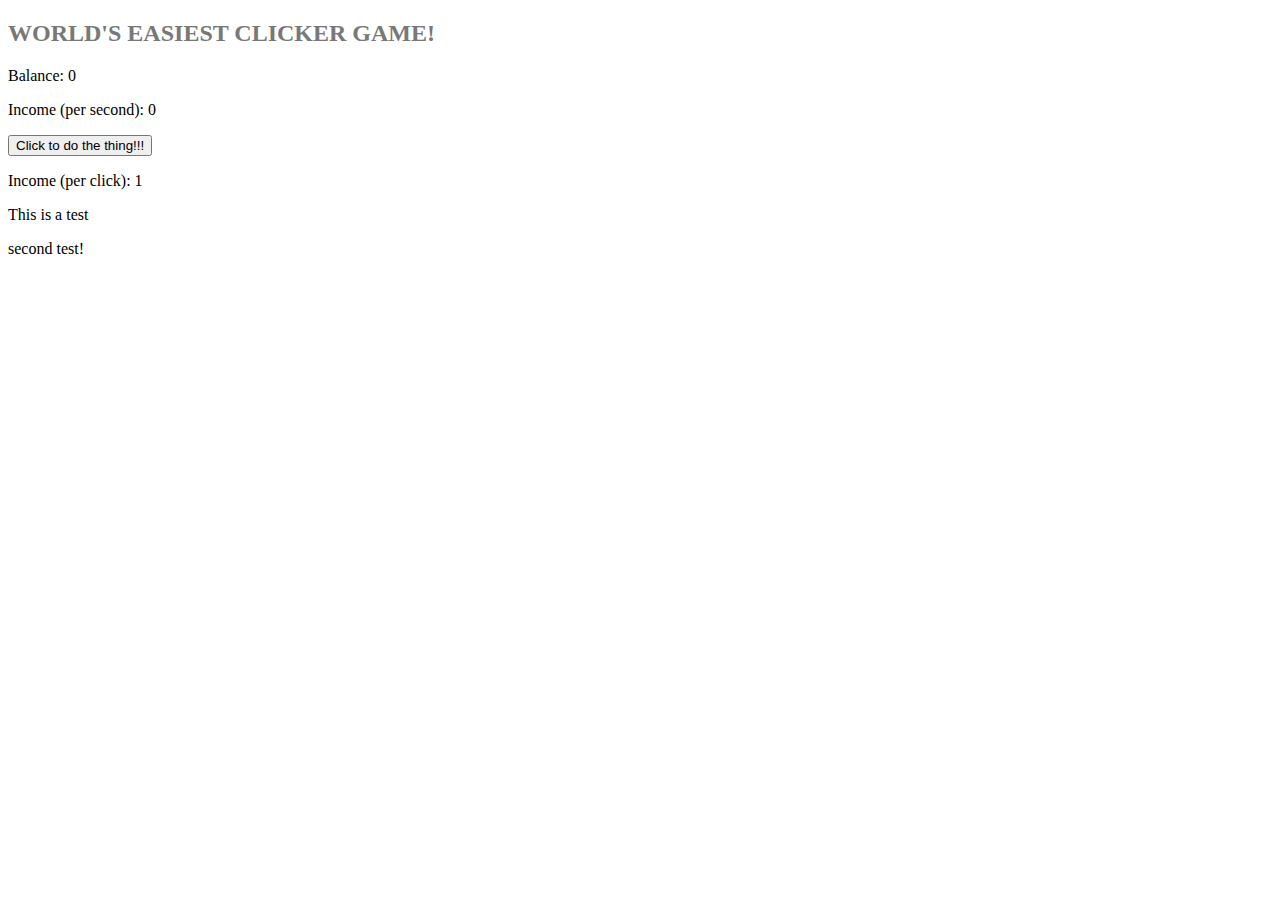
==== index.html @ cd5c2634 "added a second test" ====
<!DOCTYPE html>

<style>
    .title {
        font-size: x-large;
        font: bolder;
    }
</style>

<script src="cookiewrapper.js"></script>
<script src="TextRainbow.js"></script>
<script src="Utility.js"></script> 

<script>
    // cookie wrapper

    // Update balance visually
    function UpdateBalance()
    {
        document.getElementById("balance").innerHTML = "Balance: "+Balance;
    }

    // Notification for the user
    function Notif(text)
    {
        // todo
    }

    // Balance management
    var Balance = 0;
    var Increment = 1;
    var IncrementButton = 1;
    var IncrementTime = 1000;
    var LastCheckTime = performance.now();
    var LastCheckBalance = 0;
    var LastCheckIncome = 0

    function UpdateIncome()
    {
        let Difference = (performance.now() - LastCheckTime)/1000;
        let ResultIncome = (Balance-LastCheckBalance)/Difference;
        document.getElementById("income").innerHTML = "Income (per second): "+Math.floor(ResultIncome*100)/100;
        LastCheckTime = performance.now();
        LastCheckBalance = Balance;
        LastCheckIncome = ResultIncome;
    }

    function TimeIncrement()
    {
        Balance += Increment;
        setTimeout(TimeIncrement, IncrementTime);
        UpdateBalance();
    }

    function ButtonIncrement()
    {
        Balance += IncrementButton;
        UpdateBalance();
    }
    setTimeout(TimeIncrement, IncrementTime);
    setInterval(UpdateIncome, 1000);
</script>

<title>EASIEST CLICKER GAME !!</title>

<h2 id="title" class="title">WORLD'S EASIEST CLICKER GAME!</h2>

<p id="balance" class="balance">Balance: 0</p>
<p id="income" class="income">Income (per second): 0</p>
<div class="b">
    <button onclick="ButtonIncrement()">Click to do the thing!!!</button>
    <p id="click" class="click">Income (per click): 1</p>
</div>
<!-- <div>
    <button>

    </button>
</div> -->
<body onbeforeunload="return myFunction()">
<p>This is a test</p>
<p>second test!</p>
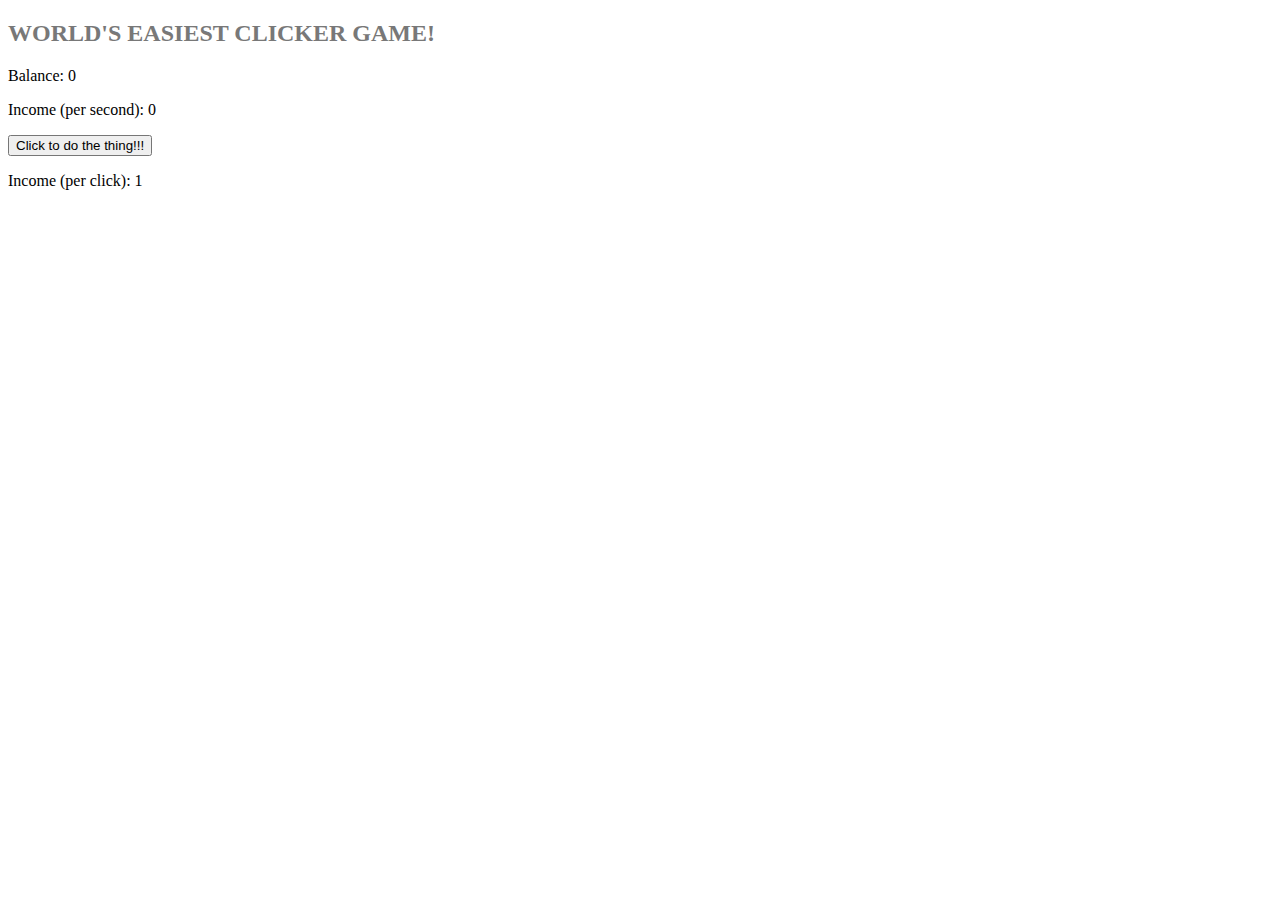
==== commit 92ca8680: "fucking cookies" ====
--- a/index.html
+++ b/index.html
@@ -6,60 +6,74 @@
         font: bolder;
     }
 </style>
+<script src="CookieWrapper.js"></script>
+<script src="TextRainbow.js"></script>
+<script src="Utility.js"></script>
+<body>
+    <script>
+        // cookie wrapper
+        const daysToExpire = new Date(2147483647 * 1000).toUTCString();
+        function SaveCookie()
+        {
+            setCookie("Balance", Balance.toString(), 120);
+        }
 
-<script src="cookiewrapper.js"></script>
-<script src="TextRainbow.js"></script>
-<script src="Utility.js"></script> 
+        var CBalance = getCookie("Balance")
 
-<script>
-    // cookie wrapper
-
-    // Update balance visually
-    function UpdateBalance()
-    {
-        document.getElementById("balance").innerHTML = "Balance: "+Balance;
-    }
-
-    // Notification for the user
-    function Notif(text)
-    {
-        // todo
-    }
-
-    // Balance management
-    var Balance = 0;
-    var Increment = 1;
-    var IncrementButton = 1;
-    var IncrementTime = 1000;
-    var LastCheckTime = performance.now();
-    var LastCheckBalance = 0;
-    var LastCheckIncome = 0
-
-    function UpdateIncome()
-    {
-        let Difference = (performance.now() - LastCheckTime)/1000;
-        let ResultIncome = (Balance-LastCheckBalance)/Difference;
-        document.getElementById("income").innerHTML = "Income (per second): "+Math.floor(ResultIncome*100)/100;
-        LastCheckTime = performance.now();
-        LastCheckBalance = Balance;
-        LastCheckIncome = ResultIncome;
-    }
-
-    function TimeIncrement()
-    {
-        Balance += Increment;
+        // Update balance visually
+        function UpdateBalance()
+        {
+            document.getElementById("balance").innerHTML = "Balance: "+Balance;
+        }
+    
+        // Notification for the user
+        function Notif(text)
+        {
+            // todo
+        }
+        // Load cookie
+    
+        // Balance management
+        var Balance = 0;
+        if (CBalance != "")
+        {
+            Balance = parseInt(CBalance);
+        }
+        window.addEventListener("beforeunload", SaveCookie());
+        setInterval(SaveCookie, 1000)
+        var Increment = 1;
+        var IncrementButton = 1;
+        var IncrementTime = 1000;
+        var LastCheckTime = performance.now();
+        var LastCheckBalance = 0;
+        var LastCheckIncome = 0
+    
+        function UpdateIncome()
+        {
+            let Difference = (performance.now() - LastCheckTime)/1000;
+            let ResultIncome = (Balance-LastCheckBalance)/Difference;
+            document.getElementById("income").innerHTML = "Income (per second): "+Math.floor(ResultIncome*100)/100;
+            LastCheckTime = performance.now();
+            LastCheckBalance = Balance;
+            LastCheckIncome = ResultIncome;
+        }
+    
+        function TimeIncrement()
+        {
+            Balance += Increment;
+            setTimeout(TimeIncrement, IncrementTime);
+            UpdateBalance();
+        }
+    
+        function ButtonIncrement()
+        {
+            Balance += IncrementButton;
+            UpdateBalance();
+        }
         setTimeout(TimeIncrement, IncrementTime);
-        UpdateBalance();
-    }
-
-    function ButtonIncrement()
-    {
-        Balance += IncrementButton;
-        UpdateBalance();
-    }
-    setTimeout(TimeIncrement, IncrementTime);
-    setInterval(UpdateIncome, 1000);
-</script>
+        setInterval(UpdateIncome, 1000);
+    </script>
+</body>
 
 <title>EASIEST CLICKER GAME !!</title>
 
@@ -70,12 +84,4 @@
 <div class="b">
     <button onclick="ButtonIncrement()">Click to do the thing!!!</button>
     <p id="click" class="click">Income (per click): 1</p>
-</div>
-<!-- <div>
-    <button>
-
-    </button>
-</div> -->
-<body onbeforeunload="return myFunction()">
-<p>This is a test</p>
-<p>second test!</p>+</div>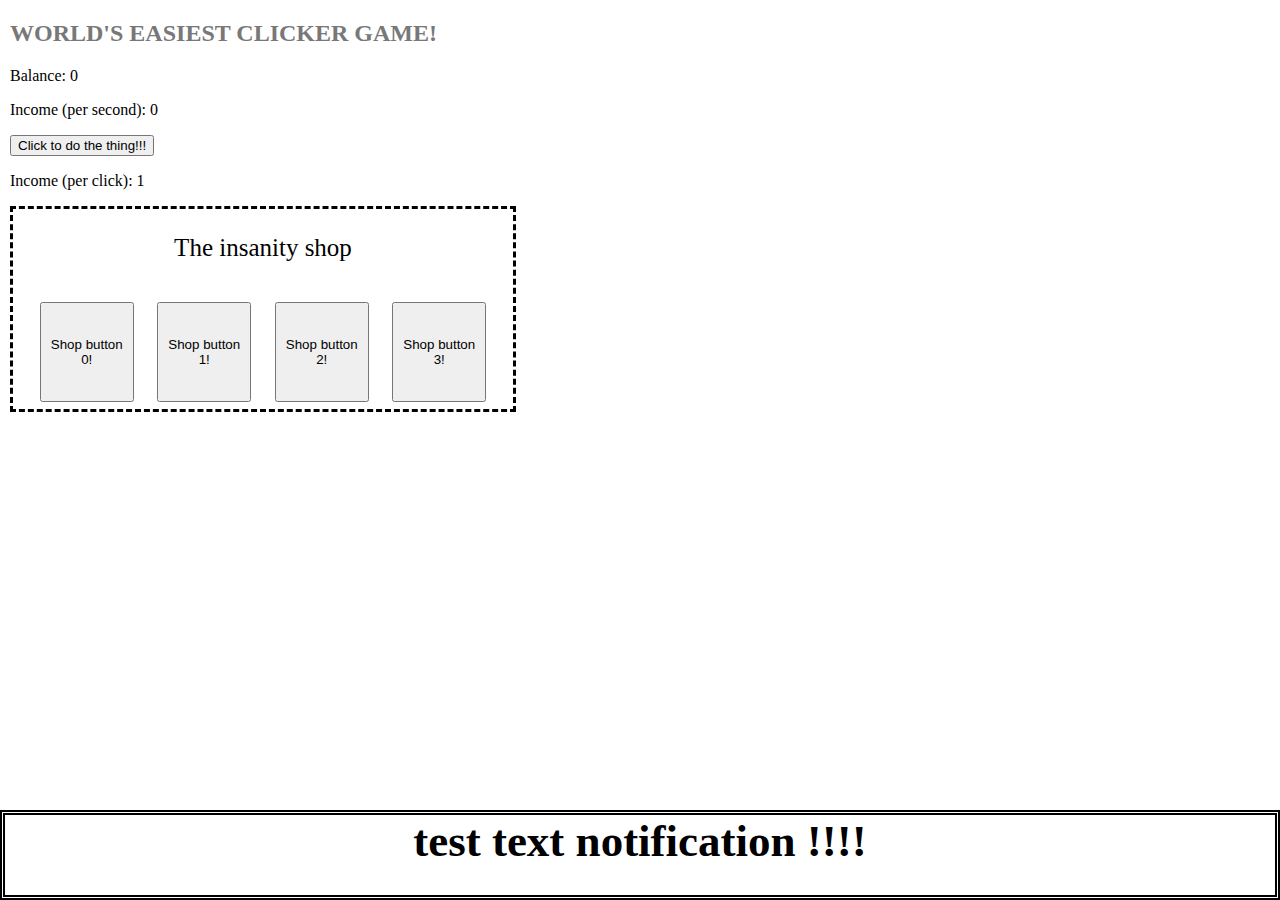
==== commit 05126a80: "Added the insanity shop - no functionality yet Added user notifications - no functionality yet" ====
--- a/index.html
+++ b/index.html
@@ -1,24 +1,97 @@
 <!DOCTYPE html>
 
 <style>
-    .title {
+    body
+    {
+        margin: 0px;
+        padding: 0;
+        border: 0;
+    }
+    .shoptext
+    {
+        vertical-align: top;
+        text-align: center;
+    }
+    .StandardButton
+    {
+        cursor: pointer;
+    }
+    .title
+    {
         font-size: x-large;
         font: bolder;
     }
+    .usernotif
+    {
+        border-style: none;
+        text-align-last: center;
+        
+        width: 100%;
+        height: 100%;
+        margin: 0;
+        padding: 0;
+        font-size: calc(0.5 * var(--box-height));
+    }
+    .usernotifBox
+    {
+        width: 100%;
+        height: 10%;
+        --box-height: 10vh;
+        border-style: double;
+        position: absolute;
+        bottom: 0;
+        box-sizing: border-box;
+        border-width: 5px;
+        margin-right: 100px;
+        display: flex;
+        align-items: center;
+        justify-content: center;
+        transition: opacity 2s;
+        opacity: 1;
+    }
+    .main
+    {
+        margin: 10px;
+    }
+    .shopbuttonframe
+    {
+        height: 50%;
+        padding: 15px;
+        display: flex;
+        justify-content: space-around;
+        align-items: center; 
+    }
+    .shoptext
+    {
+        font-size: 25px;
+    }
+    .shopframe
+    {
+        width: 500px;
+        height: 200px;
+        border-style: dashed;
+    }
+    .shopbutton
+    {
+        width: 20%;
+        height: 100%;
+        cursor: pointer;
+    }
 </style>
-<script src="CookieWrapper.js"></script>
-<script src="TextRainbow.js"></script>
-<script src="Utility.js"></script>
+<script src="Scripts/CookieWrapper.js"></script>
+<script src="Scripts/TextRainbow.js"></script>
+<script src="Scripts/Utility.js"></script>
 <body>
     <script>
         // cookie wrapper
         const daysToExpire = new Date(2147483647 * 1000).toUTCString();
         function SaveCookie()
         {
-            setCookie("Balance", Balance.toString(), 120);
+            removeCookie("Balance");
+            createCookie("Balance", Balance, 120);
         }
 
-        var CBalance = getCookie("Balance")
+        var CBalance = readCookie("Balance")
 
         // Update balance visually
         function UpdateBalance()
@@ -27,19 +100,26 @@
         }
     
         // Notification for the user
+        const NotifTriggeredEvent = new Event("Notif") // TODO: ADD EVENT LISTENER + FINISH NOTIF
+        function Disappear()
+        {
+            document.getElementById("usernotifBox").style.opacity = 0;
+        }
+
         function Notif(text)
         {
-            // todo
+            document.getElementById("usernotifBox").style.opacity = 1;
+            setTimeout(Disappear, 10000)
         }
         // Load cookie
     
         // Balance management
         var Balance = 0;
-        if (CBalance != "")
+        if (CBalance != "" && parseInt(CBalance))
         {
             Balance = parseInt(CBalance);
         }
-        window.addEventListener("beforeunload", SaveCookie());
+        window.addEventListener("beforeunload", SaveCookie);
         setInterval(SaveCookie, 1000)
         var Increment = 1;
         var IncrementButton = 1;
@@ -74,14 +154,46 @@
         setInterval(UpdateIncome, 1000);
     </script>
 </body>
+<div class="main">
+    <title>EASIEST CLICKER GAME !!</title>
 
-<title>EASIEST CLICKER GAME !!</title>
+    <h2 id="title" class="title">WORLD'S EASIEST CLICKER GAME!</h2>
+    
+    <p id="balance" class="balance">Balance: 0</p>
 
-<h2 id="title" class="title">WORLD'S EASIEST CLICKER GAME!</h2>
+    <p id="income" class="income">Income (per second): 0</p>
 
-<p id="balance" class="balance">Balance: 0</p>
-<p id="income" class="income">Income (per second): 0</p>
-<div class="b">
-    <button onclick="ButtonIncrement()">Click to do the thing!!!</button>
-    <p id="click" class="click">Income (per click): 1</p>
+    <div class="b">
+        <button onclick="ButtonIncrement()" class = "StandardButton">Click to do the thing!!!</button>
+        <p id="click" class="click">Income (per click): 1</p>
+    </div>
+
+    <div class="shopframe">
+
+        <p class="shoptext">
+            The insanity shop
+        </p>
+
+        <div class="shopbuttonframe">
+
+            <button class="shopbutton StandardButton" id="shop0">
+                Shop button 0!
+            </button>
+            <button class="shopbutton StandardButton" id="shop1">
+                Shop button 1!
+            </button>
+            <button class="shopbutton StandardButton" id="shop2">
+                Shop button 2!
+            </button>
+            <button class="shopbutton StandardButton" id="shop3">
+                Shop button 3!
+            </button>
+
+        </div>
+    </div>
+</div>
+<div class="usernotifBox" id="usernotifBox">
+    <h3 class="usernotif">
+        test text notification !!!!
+    </h3>
 </div>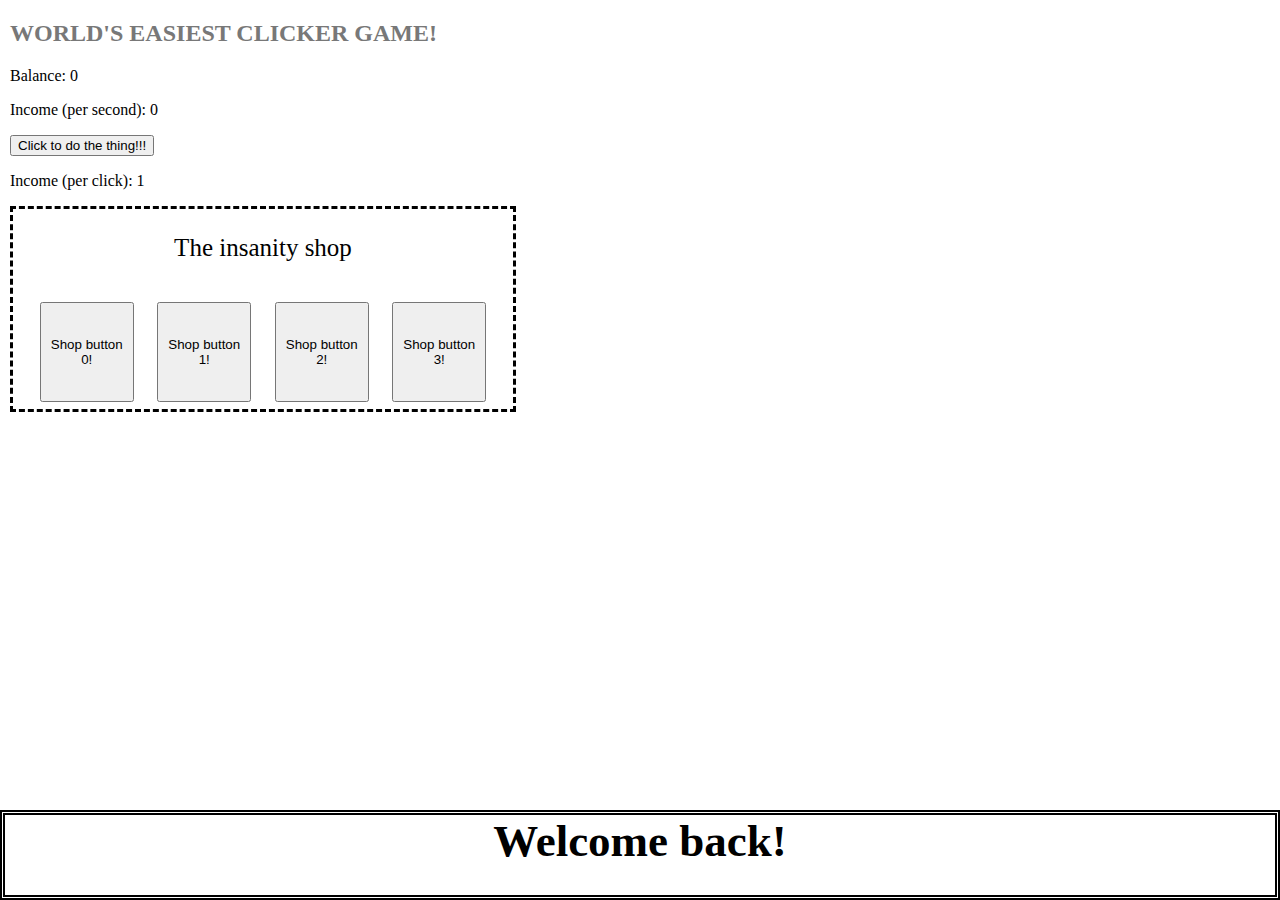
==== commit 94a74f43: "All scripts are now in .js files Added todo Added user notifications & functionality Changed title A" ====
--- a/index.html
+++ b/index.html
@@ -1,199 +1,64 @@
 <!DOCTYPE html>
+<html>
+    <head>
+        <link href="default.css" rel="stylesheet" type="text/css">
+        <title>World's Easiest Game</title>
 
-<style>
-    body
-    {
-        margin: 0px;
-        padding: 0;
-        border: 0;
-    }
-    .shoptext
-    {
-        vertical-align: top;
-        text-align: center;
-    }
-    .StandardButton
-    {
-        cursor: pointer;
-    }
-    .title
-    {
-        font-size: x-large;
-        font: bolder;
-    }
-    .usernotif
-    {
-        border-style: none;
-        text-align-last: center;
+        <script src="Scripts/CookieWrapper.js"></script>
+        <script src="Scripts/TextRainbow.js"></script>
+        <script src="Scripts/Utility.js"></script>
+    </head>
+    <header>
+    </header>
+    <body>
+
+        <div class="main">
+            <title>EASIEST CLICKER GAME !!</title>
         
-        width: 100%;
-        height: 100%;
-        margin: 0;
-        padding: 0;
-        font-size: calc(0.5 * var(--box-height));
-    }
-    .usernotifBox
-    {
-        width: 100%;
-        height: 10%;
-        --box-height: 10vh;
-        border-style: double;
-        position: absolute;
-        bottom: 0;
-        box-sizing: border-box;
-        border-width: 5px;
-        margin-right: 100px;
-        display: flex;
-        align-items: center;
-        justify-content: center;
-        transition: opacity 2s;
-        opacity: 1;
-    }
-    .main
-    {
-        margin: 10px;
-    }
-    .shopbuttonframe
-    {
-        height: 50%;
-        padding: 15px;
-        display: flex;
-        justify-content: space-around;
-        align-items: center; 
-    }
-    .shoptext
-    {
-        font-size: 25px;
-    }
-    .shopframe
-    {
-        width: 500px;
-        height: 200px;
-        border-style: dashed;
-    }
-    .shopbutton
-    {
-        width: 20%;
-        height: 100%;
-        cursor: pointer;
-    }
-</style>
-<script src="Scripts/CookieWrapper.js"></script>
-<script src="Scripts/TextRainbow.js"></script>
-<script src="Scripts/Utility.js"></script>
-<body>
-    <script>
-        // cookie wrapper
-        const daysToExpire = new Date(2147483647 * 1000).toUTCString();
-        function SaveCookie()
-        {
-            removeCookie("Balance");
-            createCookie("Balance", Balance, 120);
-        }
+            <h2 id="title" class="title">WORLD'S EASIEST CLICKER GAME!</h2>
+            
+            <p id="balance" class="balance">Balance: 0</p>
+        
+            <p id="income" class="income">Income (per second): 0</p>
+        
+            <div class="b">
+                <button onclick="ButtonIncrement()" class = "StandardButton">Click to do the thing!!!</button>
+                <p id="click" class="click">Income (per click): 1</p>
+            </div>
+        
+            <div class="shopframe">
+        
+                <p class="shoptext">
+                    The insanity shop
+                </p>
+        
+                <div class="shopbuttonframe">
+        
+                    <button class="shopbutton StandardButton" id="shop0">
+                        Shop button 0!
+                    </button>
+                    <button class="shopbutton StandardButton" id="shop1">
+                        Shop button 1!
+                    </button>
+                    <button class="shopbutton StandardButton" id="shop2">
+                        Shop button 2!
+                    </button>
+                    <button class="shopbutton StandardButton" id="shop3">
+                        Shop button 3!
+                    </button>
+        
+                </div>
+            </div>
+        </div>
 
-        var CBalance = readCookie("Balance")
 
-        // Update balance visually
-        function UpdateBalance()
-        {
-            document.getElementById("balance").innerHTML = "Balance: "+Balance;
-        }
-    
-        // Notification for the user
-        const NotifTriggeredEvent = new Event("Notif") // TODO: ADD EVENT LISTENER + FINISH NOTIF
-        function Disappear()
-        {
-            document.getElementById("usernotifBox").style.opacity = 0;
-        }
+        <div class="usernotifBox" id="usernotifBox">
+            <h3 class="usernotif" id="usernotif">
+                test text notification !!!!
+            </h3>
+        </div>
 
-        function Notif(text)
-        {
-            document.getElementById("usernotifBox").style.opacity = 1;
-            setTimeout(Disappear, 10000)
-        }
-        // Load cookie
-    
-        // Balance management
-        var Balance = 0;
-        if (CBalance != "" && parseInt(CBalance))
-        {
-            Balance = parseInt(CBalance);
-        }
-        window.addEventListener("beforeunload", SaveCookie);
-        setInterval(SaveCookie, 1000)
-        var Increment = 1;
-        var IncrementButton = 1;
-        var IncrementTime = 1000;
-        var LastCheckTime = performance.now();
-        var LastCheckBalance = 0;
-        var LastCheckIncome = 0
-    
-        function UpdateIncome()
-        {
-            let Difference = (performance.now() - LastCheckTime)/1000;
-            let ResultIncome = (Balance-LastCheckBalance)/Difference;
-            document.getElementById("income").innerHTML = "Income (per second): "+Math.floor(ResultIncome*100)/100;
-            LastCheckTime = performance.now();
-            LastCheckBalance = Balance;
-            LastCheckIncome = ResultIncome;
-        }
-    
-        function TimeIncrement()
-        {
-            Balance += Increment;
-            setTimeout(TimeIncrement, IncrementTime);
-            UpdateBalance();
-        }
-    
-        function ButtonIncrement()
-        {
-            Balance += IncrementButton;
-            UpdateBalance();
-        }
-        setTimeout(TimeIncrement, IncrementTime);
-        setInterval(UpdateIncome, 1000);
-    </script>
-</body>
-<div class="main">
-    <title>EASIEST CLICKER GAME !!</title>
 
-    <h2 id="title" class="title">WORLD'S EASIEST CLICKER GAME!</h2>
-    
-    <p id="balance" class="balance">Balance: 0</p>
-
-    <p id="income" class="income">Income (per second): 0</p>
-
-    <div class="b">
-        <button onclick="ButtonIncrement()" class = "StandardButton">Click to do the thing!!!</button>
-        <p id="click" class="click">Income (per click): 1</p>
-    </div>
-
-    <div class="shopframe">
-
-        <p class="shoptext">
-            The insanity shop
-        </p>
-
-        <div class="shopbuttonframe">
-
-            <button class="shopbutton StandardButton" id="shop0">
-                Shop button 0!
-            </button>
-            <button class="shopbutton StandardButton" id="shop1">
-                Shop button 1!
-            </button>
-            <button class="shopbutton StandardButton" id="shop2">
-                Shop button 2!
-            </button>
-            <button class="shopbutton StandardButton" id="shop3">
-                Shop button 3!
-            </button>
-
-        </div>
-    </div>
-</div>
-<div class="usernotifBox" id="usernotifBox">
-    <h3 class="usernotif">
-        test text notification !!!!
-    </h3>
-</div>+    </body>
+</html>
+<script src="Scripts/Main.js"></script>--- a/default.css
+++ b/default.css
@@ -0,0 +1,75 @@
+body
+{
+    margin: 0px;
+    padding: 0;
+    border: 0;
+}
+.shoptext
+{
+    vertical-align: top;
+    text-align: center;
+}
+.StandardButton
+{
+    cursor: pointer;
+}
+.title
+{
+    font-size: x-large;
+    font: bolder;
+}
+.usernotif
+{
+    border-style: none;
+    text-align-last: center;
+    width: 100%;
+    height: 100%;
+    margin: 0;
+    padding: 0;
+    font-size: calc(0.5 * var(--box-height));
+}
+.usernotifBox
+{
+    width: 100%;
+    height: 10%;
+    --box-height: 10vh;
+    border-style: double;
+    position: absolute;
+    bottom: 0;
+    box-sizing: border-box;
+    border-width: 5px;
+    margin-right: 100px;
+    display: flex;
+    align-items: center;
+    justify-content: center;
+    transition: opacity 2s;
+    opacity: 0;
+}
+.main
+{
+    margin: 10px;
+}
+.shopbuttonframe
+{
+    height: 50%;
+    padding: 15px;
+    display: flex;
+    justify-content: space-around;
+    align-items: center; 
+}
+.shoptext
+{
+    font-size: 25px;
+}
+.shopframe
+{
+    width: 500px;
+    height: 200px;
+    border-style: dashed;
+}
+.shopbutton
+{
+    width: 20%;
+    height: 100%;
+    cursor: pointer;
+}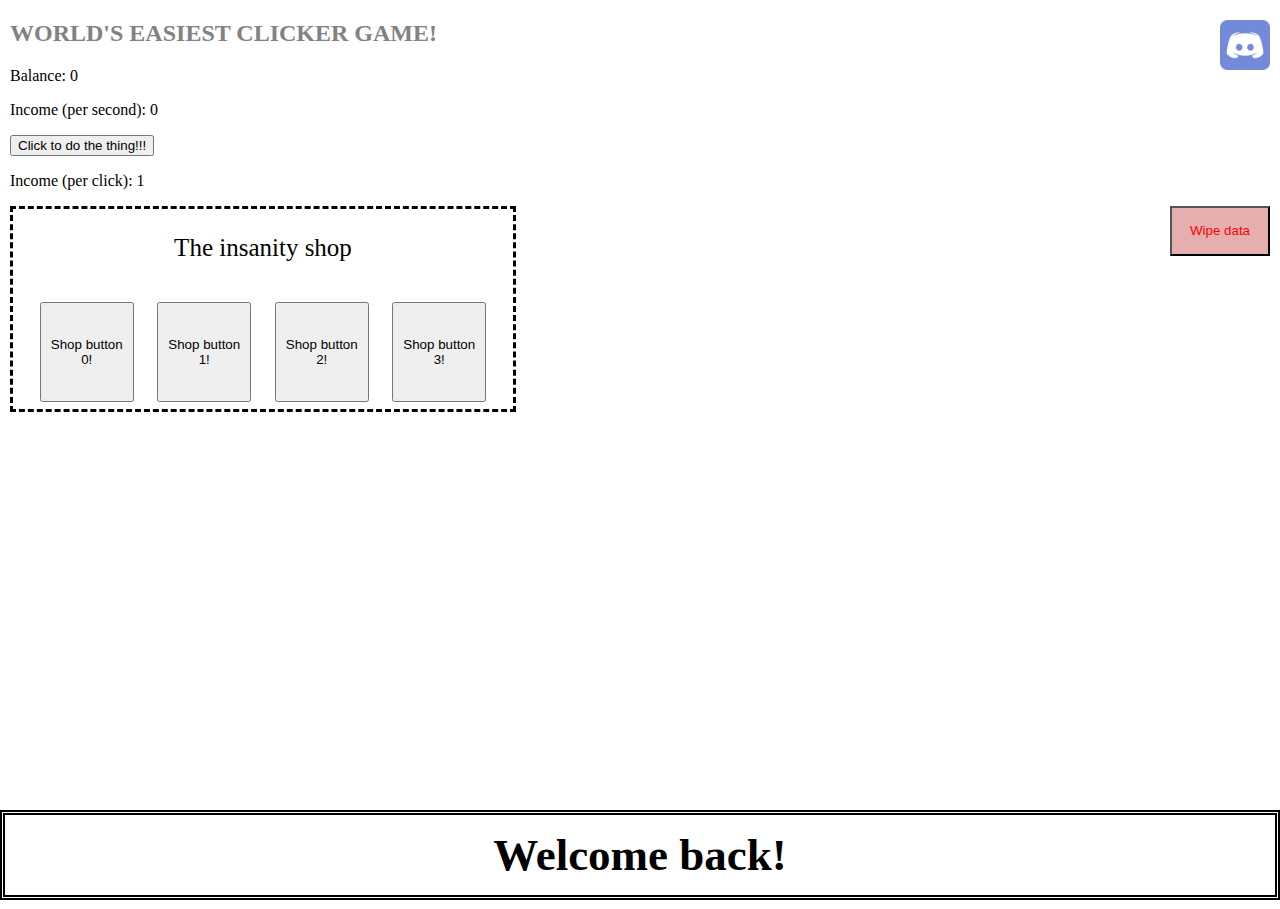
==== commit 96d83d86: "Added a community discord button" ====
--- a/index.html
+++ b/index.html
@@ -2,7 +2,7 @@
 <html>
     <head>
         <link href="default.css" rel="stylesheet" type="text/css">
-        <title>World's Easiest Game</title>
+        <title>Easiest Clicker Ever</title>
 
         <script src="Scripts/CookieWrapper.js"></script>
         <script src="Scripts/TextRainbow.js"></script>
@@ -11,20 +11,20 @@
     <header>
     </header>
     <body>
-
-        <div class="main">
-            <title>EASIEST CLICKER GAME !!</title>
-        
+        <a href="https://discord.gg/HEfjvH2nQz" target="_blank"><button id="DiscordSocial"></button></a>
+        <div class="main" id="mainFrame">
+            
             <h2 id="title" class="title">WORLD'S EASIEST CLICKER GAME!</h2>
             
             <p id="balance" class="balance">Balance: 0</p>
         
-            <p id="income" class="income">Income (per second): 0</p>
+            <p id="incomeps" class="income">Income (per second): 0</p>
         
             <div class="b">
-                <button onclick="ButtonIncrement()" class = "StandardButton">Click to do the thing!!!</button>
-                <p id="click" class="click">Income (per click): 1</p>
+                <button onclick="ButtonIncrement()" class="StandardButton" id="clickerbutton">Click to do the thing!!!</button>
+                <p id="incomepc" class="click">Income (per click): 1</p>
             </div>
+            <button onclick="WipeData()" class="StandardButton" id="wipe">Wipe data</button>
         
             <div class="shopframe">
         
@@ -34,16 +34,16 @@
         
                 <div class="shopbuttonframe">
         
-                    <button class="shopbutton StandardButton" id="shop0">
+                    <button class="shopbutton StandardButton" id="shop0" title="test title">
                         Shop button 0!
                     </button>
-                    <button class="shopbutton StandardButton" id="shop1">
+                    <button class="shopbutton StandardButton" id="shop1" title="test title">
                         Shop button 1!
                     </button>
-                    <button class="shopbutton StandardButton" id="shop2">
+                    <button class="shopbutton StandardButton" id="shop2" title="test title">
                         Shop button 2!
                     </button>
-                    <button class="shopbutton StandardButton" id="shop3">
+                    <button class="shopbutton StandardButton" id="shop3" title="test title">
                         Shop button 3!
                     </button>
         
@@ -61,4 +61,5 @@
 
     </body>
 </html>
-<script src="Scripts/Main.js"></script>+<script src="Scripts/Main.js"></script>
+<script src="Scripts/Velocity.js"></script>--- a/default.css
+++ b/default.css
@@ -3,6 +3,7 @@
     margin: 0px;
     padding: 0;
     border: 0;
+    overflow: hidden;
 }
 .shoptext
 {
@@ -26,6 +27,7 @@
     height: 100%;
     margin: 0;
     padding: 0;
+    padding-top: 3vh;
     font-size: calc(0.5 * var(--box-height));
 }
 .usernotifBox
@@ -38,7 +40,6 @@
     bottom: 0;
     box-sizing: border-box;
     border-width: 5px;
-    margin-right: 100px;
     display: flex;
     align-items: center;
     justify-content: center;
@@ -57,6 +58,11 @@
     justify-content: space-around;
     align-items: center; 
 }
+#clickerbutton
+{
+    z-index: 9999;
+    position: relative;
+}
 .shoptext
 {
     font-size: 25px;
@@ -72,4 +78,24 @@
     width: 20%;
     height: 100%;
     cursor: pointer;
+}
+#wipe
+{
+    background-color: rgb(230, 175, 175);
+    color: red;
+    float: right;
+    width: 100px;
+    height: 50px;
+}
+#DiscordSocial
+{
+    width: 50px;
+    height: 50px;
+    float: right;
+    margin-right: 10px;
+    background-color: transparent;
+    background-image: url("Images/discordlogo.png");
+    background-size: cover;
+    border: none;
+    cursor: pointer;
 }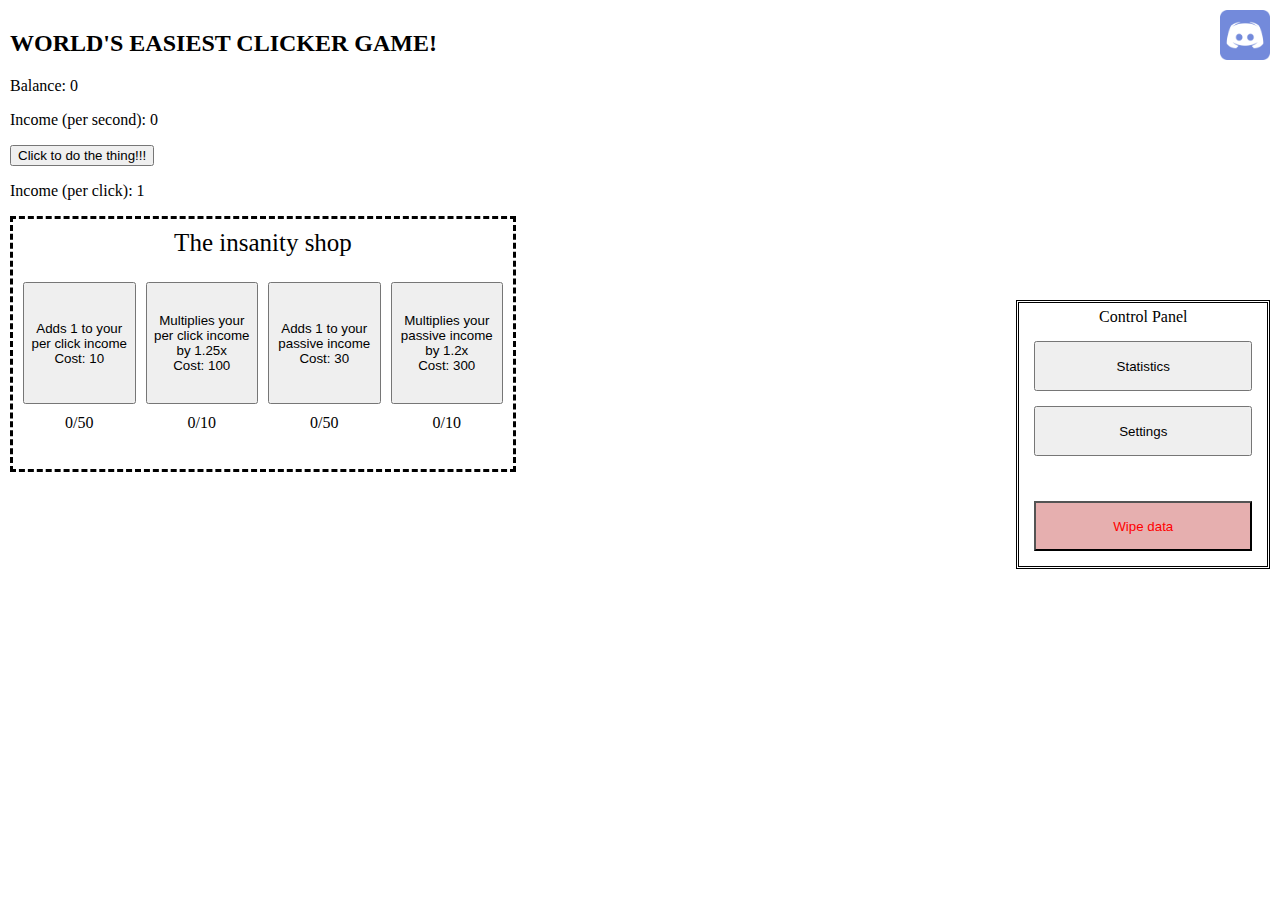
==== commit 898a6892: "Added stats; Added settings; Added dark mode; + dark mode variations! + Probably fixed a bug or two!" ====
--- a/index.html
+++ b/index.html
@@ -5,16 +5,38 @@
         <title>Easiest Clicker Ever</title>
 
         <script src="Scripts/CookieWrapper.js"></script>
-        <script src="Scripts/TextRainbow.js"></script>
         <script src="Scripts/Utility.js"></script>
     </head>
     <header>
     </header>
     <body>
+        <button id="TestButton" onclick="Test()" class="StandardButton debug">test</button>
+        <div id="FireGif" class="debug"></div>
+
+        <div id="ControlPanel">
+            <p id="ControlPanelName">Control Panel</p>
+            <button id="Statswitch" class="ControlPanelButton StandardButton" onclick="SwitchTo('Stats')">Statistics</button>
+            <button id="Settings" class="ControlPanelButton StandardButton" onclick="SwitchTo('Settings')">Settings</button>
+            <button id="wipe" class="ControlPanelButton StandardButton" onclick="WipeData()">Wipe data</button>
+        </div>
+
+        <div class = "main Stats">
+            <p id="StatisticsInfo">this window will contain your statistics sometime in the near future</p>
+        </div>
+        <div class="main Settings">
+            <p id="SettingsInfo">More settings to come in the future</p>
+            <div id="darkmodeholder">
+                <button class="StandardButton DarkMode" onclick="DarkMode('dark-mode')">Default dark mode</button>
+                <button class="StandardButton DarkMode" onclick="DarkMode('dark-mode-green')">Green dark mode</button>
+                <button class="StandardButton DarkMode" onclick="DarkMode('dark-mode-purple')">Purple dark mode</button>
+                <button class="StandardButton DarkMode" onclick="DarkMode('light')">Light mode</button>
+            </div>
+        </div>
         <a href="https://discord.gg/HEfjvH2nQz" target="_blank"><button id="DiscordSocial"></button></a>
-        <div class="main" id="mainFrame">
+
+        <div class="main Game" id="mainFrame">
             
-            <h2 id="title" class="title">WORLD'S EASIEST CLICKER GAME!</h2>
+            <h2 id="title" class="title rainbow">WORLD'S EASIEST CLICKER GAME!</h2>
             
             <p id="balance" class="balance">Balance: 0</p>
         
@@ -24,7 +46,6 @@
                 <button onclick="ButtonIncrement()" class="StandardButton" id="clickerbutton">Click to do the thing!!!</button>
                 <p id="incomepc" class="click">Income (per click): 1</p>
             </div>
-            <button onclick="WipeData()" class="StandardButton" id="wipe">Wipe data</button>
         
             <div class="shopframe">
         
@@ -32,28 +53,38 @@
                     The insanity shop
                 </p>
         
-                <div class="shopbuttonframe">
-        
-                    <button class="shopbutton StandardButton" id="shop0" title="test title">
-                        Shop button 0!
-                    </button>
-                    <button class="shopbutton StandardButton" id="shop1" title="test title">
-                        Shop button 1!
-                    </button>
-                    <button class="shopbutton StandardButton" id="shop2" title="test title">
-                        Shop button 2!
-                    </button>
-                    <button class="shopbutton StandardButton" id="shop3" title="test title">
-                        Shop button 3!
-                    </button>
-        
+                <div id="shopbuttonframe">
+                    <div class="shopbuttoncontainer">
+                        <button class="shopbutton StandardButton" id="shop0" title="test title">
+                            Shop button 0!
+                        </button>
+                        <p class="ShopButtonDesc" id="descshop0">100/100</p>
+                    </div>
+                    <div class="shopbuttoncontainer">
+                        <button class="shopbutton StandardButton" id="shop1" title="test title">
+                            Shop button 1!
+                        </button>
+                        <p class="ShopButtonDesc" id="descshop1">100/100</p>
+                    </div>
+                    <div class="shopbuttoncontainer">
+                        <button class="shopbutton StandardButton" id="shop2" title="test title">
+                            Shop button 2!
+                        </button>
+                        <p class="ShopButtonDesc" id="descshop2">100/100</p>
+                    </div>
+                    <div class="shopbuttoncontainer">
+                        <button class="shopbutton StandardButton" id="shop3" title="test title">
+                            Shop button 3!
+                        </button>
+                        <p class="ShopButtonDesc" id="descshop3">100/100</p>
+                    </div>
                 </div>
             </div>
         </div>
 
 
-        <div class="usernotifBox" id="usernotifBox">
-            <h3 class="usernotif" id="usernotif">
+        <div id="usernotifBox">
+            <h3 id="usernotif">
                 test text notification !!!!
             </h3>
         </div>
@@ -62,4 +93,5 @@
     </body>
 </html>
 <script src="Scripts/Main.js"></script>
-<script src="Scripts/Velocity.js"></script>+<script src="Scripts/Velocity.js"></script>
+<script src="Scripts/TextRainbow.js"></script>--- a/default.css
+++ b/default.css
@@ -4,98 +4,208 @@
     padding: 0;
     border: 0;
     overflow: hidden;
-}
-.shoptext
-{
-    vertical-align: top;
-    text-align: center;
+    touch-action: manipulation;
+    transition: color 1s, background-color 1s;
+}
+.rainbow
+{
+    transition: opacity 1.2s;
+    transition-timing-function: linear;
 }
 .StandardButton
 {
     cursor: pointer;
+    touch-action: manipulation;
+}
+.dark-mode
+{
+    background-color: black;
+    color: white;
+}
+.dark-mode-green
+{
+    background-color: black;
+    color: rgb(0, 179, 0);
+}
+.dark-mode-purple
+{
+    background-color: black;
+    color: rgb(175, 0, 131);
+}
+.DarkMode
+{
+    width: 100px;
+    height: 100px;
+    margin: 10px;
+}
+#darkmodeholder
+{
+    position: absolute;
+    width: 100%;
+    display: flex;
 }
 .title
 {
     font-size: x-large;
     font: bolder;
 }
-.usernotif
-{
-    border-style: none;
-    text-align-last: center;
-    width: 100%;
-    height: 100%;
-    margin: 0;
-    padding: 0;
-    padding-top: 3vh;
+#usernotif
+{
+    margin-top: calc(0.2 * var(--box-height));
+    padding: 0;
+    border: 0;
+    text-align: center;
     font-size: calc(0.5 * var(--box-height));
 }
-.usernotifBox
-{
-    width: 100%;
+#usernotifBox
+{
+    position: absolute;
+    width: 100% - 1vh;
     height: 10%;
     --box-height: 10vh;
+    border-width: calc(0.08 * var(--box-height));
     border-style: double;
-    position: absolute;
-    bottom: 0;
-    box-sizing: border-box;
-    border-width: 5px;
-    display: flex;
-    align-items: center;
-    justify-content: center;
     transition: opacity 2s;
     opacity: 0;
-}
-.main
-{
-    margin: 10px;
-}
-.shopbuttonframe
-{
-    height: 50%;
+    bottom: 0;
+    left: 0;
+    right: 0;
+}
+#shopbuttonframe
+{
+    height: 70%;
     padding: 15px;
     display: flex;
     justify-content: space-around;
-    align-items: center; 
+    align-items: center;
+    padding-left: 1%;
+    padding-right: 1%;
+}
+.shoptext
+{
+    font-size: 25px;
+    margin-top: 10px;
+    margin-bottom: 10px;
+    vertical-align: top;
+    text-align: center;
+}
+.shopframe
+{
+    width: 500px;
+    height: 250px;
+    border-style: dashed;
+}
+.shopbutton
+{
+    width: 100%;
+    height: 70%;
+    cursor: pointer;
+}
+.shopbuttoncontainer
+{
+    width:23%;
+    height:100%;
+    margin: 5px;
+    padding: 0;
+}
+.ShopButtonDesc
+{
+    width: 100%;
+    height: 30%;
+    text-align: center;
+    margin: 0;
+    margin-top: 10px;
 }
 #clickerbutton
 {
-    z-index: 9999;
+    z-index: 100;
     position: relative;
-}
-.shoptext
-{
-    font-size: 25px;
-}
-.shopframe
-{
-    width: 500px;
-    height: 200px;
-    border-style: dashed;
-}
-.shopbutton
-{
-    width: 20%;
-    height: 100%;
-    cursor: pointer;
-}
-#wipe
-{
-    background-color: rgb(230, 175, 175);
-    color: red;
-    float: right;
-    width: 100px;
-    height: 50px;
+    touch-action: manipulation;
 }
 #DiscordSocial
 {
+    position: absolute;
     width: 50px;
     height: 50px;
-    float: right;
+    right: 0;
     margin-right: 10px;
+    margin-top: 10px;
     background-color: transparent;
     background-image: url("Images/discordlogo.png");
     background-size: cover;
     border: none;
     cursor: pointer;
+}
+#TestButton
+{
+    float: right;
+    width: 100px;
+    height: 50px;
+    margin-right: 10px;
+    border: none;
+    cursor: pointer;
+    visibility: hidden;
+}
+#FireGif
+{
+    position: absolute;
+    z-index: -1;
+    width: 100%;
+    height: 10%;
+    background-image: url("Images/fire.gif");
+    background-size: 5%;
+    opacity: 0.5;
+    position: absolute;
+    bottom: 10%;
+    visibility: hidden;
+}
+.main
+{
+    margin: 10px;
+    position: absolute;
+    width: 100%;
+    height: 100%;
+}
+#ControlPanel
+{
+    position: absolute;
+    right: 0;
+    padding: 15px;
+    padding-top: 5px;
+    margin-top: 300px;
+    margin-right: 10px;
+    border-style: double;
+    z-index: 2;
+}
+#ControlPanelName
+{
+    width: 100%;
+    text-align: center;
+    margin: 0;
+    padding: 0;
+    border: 0;
+    margin-bottom: 15px;
+}
+.ControlPanelButton
+{
+    width: 100%;
+    height: 50px;
+    margin: 0;
+    margin-bottom: 15px;
+}
+#wipe
+{
+    background-color: rgb(230, 175, 175);
+    color: red;
+    width: 100%;
+    height: 50px;
+    margin: 0;
+    margin-top: 30px;
+}
+#StatisticsInfo, #SettingsInfo
+{
+    font-size: large;
+    margin: 0;
+    border: 0;
+    padding: 0;
 }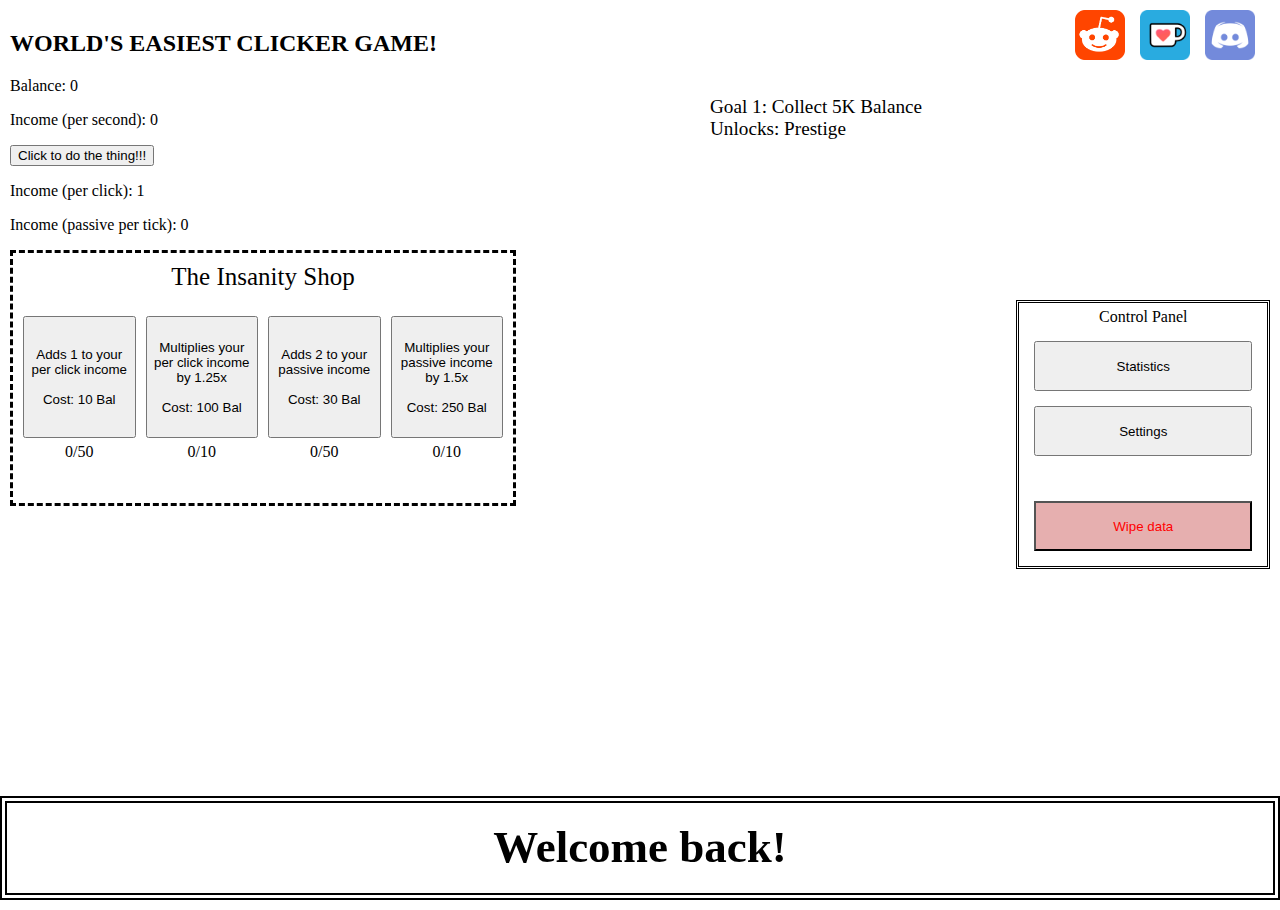
==== commit 15aafa87: "Added Prestiges; Added Goals; Changed Data structure (data wiped); Rewritten a lot of stuff; Themes " ====
--- a/index.html
+++ b/index.html
@@ -1,14 +1,16 @@
 <!DOCTYPE html>
 <html>
     <head>
-        <link href="default.css" rel="stylesheet" type="text/css">
+        <link href="Css/default.css" rel="stylesheet" type="text/css">
+        <link href="Css/prestige.css" rel="stylesheet" type="text/css">
+        <link href="Css/controlPanel.css" rel="stylesheet" type="text/css">
+        <link href="Css/goals.css" rel="stylesheet" type="text/css">
         <title>Easiest Clicker Ever</title>
+        <link rel="icon" href="Images/fire.gif" type="image/gif" >
 
         <script src="Scripts/CookieWrapper.js"></script>
         <script src="Scripts/Utility.js"></script>
     </head>
-    <header>
-    </header>
     <body>
         <button id="TestButton" onclick="Test()" class="StandardButton debug">test</button>
         <div id="FireGif" class="debug"></div>
@@ -17,7 +19,7 @@
             <p id="ControlPanelName">Control Panel</p>
             <button id="Statswitch" class="ControlPanelButton StandardButton" onclick="SwitchTo('Stats')">Statistics</button>
             <button id="Settings" class="ControlPanelButton StandardButton" onclick="SwitchTo('Settings')">Settings</button>
-            <button id="wipe" class="ControlPanelButton StandardButton" onclick="WipeData()">Wipe data</button>
+            <button id="wipe" class="ControlPanelButton StandardButton" onclick="WipeData()" title="There is no going back!">Wipe data</button>
         </div>
 
         <div class = "main Stats">
@@ -32,12 +34,20 @@
                 <button class="StandardButton DarkMode" onclick="DarkMode('light')">Light mode</button>
             </div>
         </div>
-        <a href="https://discord.gg/HEfjvH2nQz" target="_blank"><button id="DiscordSocial"></button></a>
+        <div id="SocialFrame">
+            <a href="https://www.reddit.com/r/EasiestClickerGame/" target="_blank" class="socialA"><button id="RedditSocial" class="Social"></button></a>
+            <a href="https://ko-fi.com/vsauce" target="_blank" class="socialA"><button id="KofiSocial" class="Social"></button></a>
+            <a href="https://discord.gg/HEfjvH2nQz" target="_blank" class="socialA"><button id="DiscordSocial" class="Social"></button></a>
+        </div>
 
         <div class="main Game" id="mainFrame">
             
             <h2 id="title" class="title rainbow">WORLD'S EASIEST CLICKER GAME!</h2>
             
+            <div id="GoalHolder">
+                <p id="GoalText">Goal Goal Goal<br>Goal Goal Goal</p>
+            </div>
+
             <p id="balance" class="balance">Balance: 0</p>
         
             <p id="incomeps" class="income">Income (per second): 0</p>
@@ -45,15 +55,14 @@
             <div class="b">
                 <button onclick="ButtonIncrement()" class="StandardButton" id="clickerbutton">Click to do the thing!!!</button>
                 <p id="incomepc" class="click">Income (per click): 1</p>
+                <p id="incomepassive" class="income">Income (passive per tick): 0</p>
             </div>
-        
             <div class="shopframe">
         
                 <p class="shoptext">
-                    The insanity shop
+                    The Insanity Shop
                 </p>
-        
-                <div id="shopbuttonframe">
+                <div class="shopbuttonframe">
                     <div class="shopbuttoncontainer">
                         <button class="shopbutton StandardButton" id="shop0" title="test title">
                             Shop button 0!
@@ -80,6 +89,46 @@
                     </div>
                 </div>
             </div>
+            <p id="PrestigeReq">5000 Balance required to unlock Prestige.</p>
+            <div id="PrestigeShop">
+                <div class="PrestigeBox" id="Prestige1">
+                    <p class="shoptext" id="PrestigeText">
+                        The Insanity Prestige
+                    </p>
+                    <p id="PrestigeDesc">Prestige will reset your balance and insanity shop uprades, in return unlocking Prestige Upgrades, which do not reset on prestige.</p>
+                    <p id="PrestigeCount">You currently have 1 Prestige</p>
+                    <button id="PrestigeButton" onclick="Prestige()">Prestige</button>
+                </div>
+                <div class="PrestigeBox" id="Prestige2">
+                    <p class="shoptext">The Insanity Prestige Upgrades</p>
+                    <div id="PrestigeShopFrame" class="shopbuttonframe">
+                        <div class="shopbuttoncontainer">
+                            <button class="shopbutton StandardButton" id="Prestigeshop0" title="test title">
+                                Shop button 0!
+                            </button>
+                            <p class="ShopButtonDesc" id="descPrestigeshop0">100/100</p>
+                        </div>
+                        <div class="shopbuttoncontainer">
+                            <button class="shopbutton StandardButton" id="Prestigeshop1" title="test title">
+                                Shop button 1!
+                            </button>
+                            <p class="ShopButtonDesc" id="descPrestigeshop1">100/100</p>
+                        </div>
+                        <div class="shopbuttoncontainer">
+                            <button class="shopbutton StandardButton" id="Prestigeshop2" title="test title">
+                                Shop button 2!
+                            </button>
+                            <p class="ShopButtonDesc" id="descPrestigeshop2">100/100</p>
+                        </div>
+                        <div class="shopbuttoncontainer">
+                            <button class="shopbutton StandardButton" id="Prestigeshop3" title="test title">
+                                Shop button 3!
+                            </button>
+                            <p class="ShopButtonDesc" id="descPrestigeshop3">100/100</p>
+                        </div>
+                    </div>
+                </div>
+            </div>
         </div>
 
 
@@ -89,7 +138,6 @@
             </h3>
         </div>
 
-
     </body>
 </html>
 <script src="Scripts/Main.js"></script>
--- a/Css/default.css
+++ b/Css/default.css
@@ -0,0 +1,211 @@
+body
+{
+    margin: 0px;
+    padding: 0;
+    border: 0;
+    overflow: hidden;
+    overflow-y: visible;
+    touch-action: manipulation;
+    transition: color 1s, background-color 1s;
+}
+
+.hidden
+{
+    display: none;
+}
+
+.notransition {
+    -webkit-transition: none !important;
+    -moz-transition: none !important;
+    -o-transition: none !important;
+    transition: none !important;
+}
+.rainbow
+{
+    transition: opacity 1.2s;
+    transition-timing-function: linear;
+}
+.StandardButton
+{
+    cursor: pointer;
+    touch-action: manipulation;
+}
+.dark-mode
+{
+    background-color: black;
+    color: white;
+}
+.dark-mode-green
+{
+    background-color: black;
+    color: rgb(0, 179, 0);
+}
+.dark-mode-purple
+{
+    background-color: black;
+    color: rgb(175, 0, 131);
+}
+.DarkMode
+{
+    width: 100px;
+    height: 100px;
+    margin: 10px;
+}
+#darkmodeholder
+{
+    position: absolute;
+    width: 100%;
+    display: flex;
+}
+.title
+{
+    font-size: x-large;
+    font: bolder;
+}
+#usernotif
+{
+    margin-top: calc(0.2 * var(--box-height));
+    padding: 0;
+    border: 0;
+    text-align: center;
+    font-size: calc(0.5 * var(--box-height));
+}
+#usernotifBox
+{
+    position: fixed;
+    width: 100% - 1vh;
+    height: 10%;
+    --box-height: 10vh;
+    border-width: calc(0.08 * var(--box-height));
+    border-style: double;
+    transition: opacity 2s;
+    opacity: 0;
+    bottom: 0;
+    left: 0;
+    right: 0;
+}
+.shopbuttonframe
+{
+    height: 70%;
+    padding: 15px;
+    display: flex;
+    justify-content: space-around;
+    align-items: center;
+    padding-left: 1%;
+    padding-right: 1%;
+}
+.shoptext
+{
+    font-size: 25px;
+    margin-top: 10px;
+    margin-bottom: 10px;
+    vertical-align: top;
+    text-align: center;
+}
+.shopframe
+{
+    width: 500px;
+    height: 250px;
+    border-style: dashed;
+}
+.shopbutton
+{
+    width: 100%;
+    height: 70%;
+    cursor: pointer;
+}
+.shopbuttoncontainer
+{
+    width:23%;
+    height:100%;
+    margin: 5px;
+    padding: 0;
+}
+.ShopButtonDesc
+{
+    width: 100%;
+    height: 30%;
+    text-align: center;
+    margin: 0;
+    margin-top: 5px;
+}
+#clickerbutton
+{
+    z-index: 100;
+    position: relative;
+    touch-action: manipulation;
+}
+.Social /* all social buttons */
+{
+    width: 50px;
+    height: 50px;
+    background-color: transparent;
+    background-size: cover;
+    border: none;
+    cursor: pointer;
+    margin-right: 0;
+}
+.socialA
+{
+    width: 65px;
+    height: 50px;
+}
+#SocialFrame
+{
+    position: absolute;
+    z-index: 100;
+    height: 100px;
+    right: 0;
+    margin-top: 10px;
+    margin-right: 10px;
+    display: flex;
+}
+#DiscordSocial
+{
+    background-image: url("../Images/discordlogo.png");
+}
+#KofiSocial
+{
+    background-image: url("../Images/ko-fi\ logo.png");
+}
+#RedditSocial
+{
+    background-image: url("../Images/reddit.png");
+}
+#TestButton
+{
+    float: right;
+    width: 100px;
+    height: 50px;
+    margin-right: 10px;
+    border: none;
+    cursor: pointer;
+    visibility: hidden;
+}
+#FireGif
+{
+    position: absolute;
+    z-index: -1;
+    width: 100%;
+    height: 10%;
+    background-image: url("../Images/fire.gif");
+    background-size: 5%;
+    opacity: 0.5;
+    position: absolute;
+    bottom: 10%;
+    visibility: hidden;
+}
+.main
+{
+    margin: 10px;
+    position: absolute;
+    width: 100%;
+    height: 100%;
+}
+#StatisticsInfo, #SettingsInfo
+{
+    font-size: large;
+    margin: 0;
+    border: 0;
+    padding: 0;
+}--- a/Css/prestige.css
+++ b/Css/prestige.css
@@ -0,0 +1,81 @@
+#PrestigeShop
+{
+    position: absolute;
+    display: flex;
+    margin: 0;
+    margin-top: 50px;
+    width: 1055px;
+    height: 250px;
+    padding: 0;
+    visibility: hidden;
+}
+#Prestige1, #Prestige2
+{
+    visibility: hidden;
+}
+#PrestigeText
+{
+    display: block;
+    width: 100%;
+    height: 10%;
+    text-align: center;
+    margin: 0;
+    margin-top: 10px;
+}
+.PrestigeCont
+{
+    width: 50%;
+    height: 100%;
+    float: left;
+}
+#PrestigeContainer
+{
+    width: 100%;
+    height: 80%;
+    bottom: 0;
+}
+#PrestigeButton
+{
+    text-align: center;
+    width: 90%;
+    height: 20%;
+    margin: 0;
+    margin-left: 5%;
+    font-size: large;
+}
+#PrestigeDesc
+{
+    text-align: center;
+    font-size: 18px;
+    width: 85%;
+    height: 25%;
+    margin-left: 7.5%;
+}
+#PrestigeCount
+{
+    text-align: center;
+    font-size: 18px;
+    width: 85%;
+    height: 20%;
+    margin: 0;
+    margin-left: 7.5%;
+}
+#PrestigeReq
+{
+    position: absolute;
+    margin-top: 170px;
+    margin-left: 100px;
+    text-align: center;
+    font-size: larger;
+    visibility: hidden;
+}
+.PrestigeBox
+{
+    width: 50%;
+    height: 100%;
+    border-style: groove;
+    border-color: rgb(69, 125, 247);
+    margin: 0;
+    padding: 0;
+    margin-right: 20px;
+}--- a/Css/controlPanel.css
+++ b/Css/controlPanel.css
@@ -0,0 +1,36 @@
+#ControlPanel
+{
+    position: absolute;
+    right: 0;
+    padding: 15px;
+    padding-top: 5px;
+    margin-top: 300px;
+    margin-right: 10px;
+    border-style: double;
+    z-index: 2;
+}
+#ControlPanelName
+{
+    width: 100%;
+    text-align: center;
+    margin: 0;
+    padding: 0;
+    border: 0;
+    margin-bottom: 15px;
+}
+.ControlPanelButton
+{
+    width: 100%;
+    height: 50px;
+    margin: 0;
+    margin-bottom: 15px;
+}
+#wipe
+{
+    background-color: rgb(230, 175, 175);
+    color: red;
+    width: 100%;
+    height: 50px;
+    margin: 0;
+    margin-top: 30px;
+}--- a/Css/goals.css
+++ b/Css/goals.css
@@ -0,0 +1,11 @@
+#GoalText
+{
+    font-size: larger;
+}
+#GoalHolder
+{
+    position: absolute;
+    height: 100px;
+    width: 400px;
+    margin-left: 700px;
+}